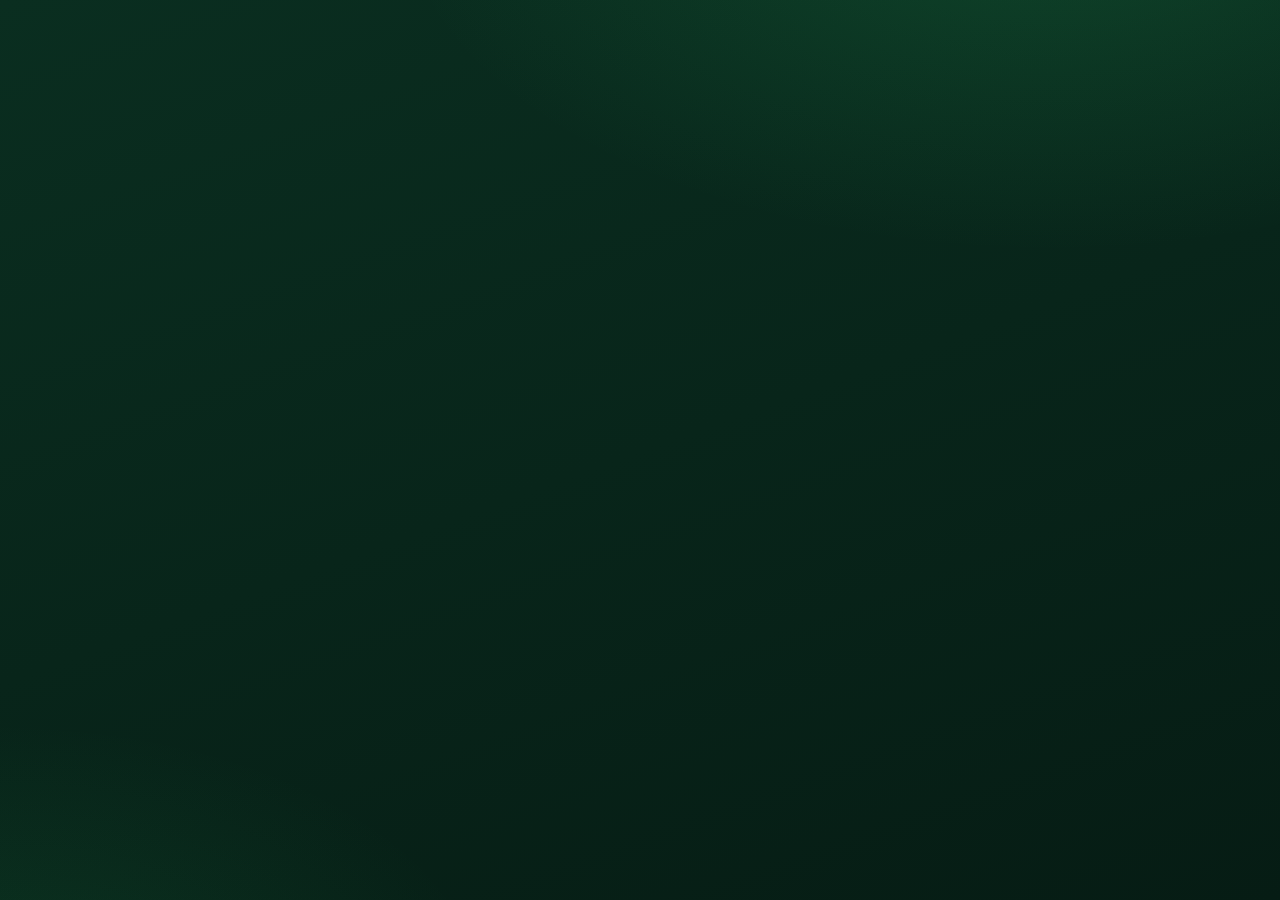
==== index.test.html @ 4ca07517 "Initial commit: candidate pipeline app (staff board + apply page) Standalone candidate-pipeline app " ====
<!doctype html>
<html lang="en">
<head>
<meta charset="utf-8" />
<meta name="viewport" content="width=device-width, initial-scale=1" />
<title>Candidate Pipeline · Plei</title>
<link rel="stylesheet" href="styles.css" />
</head>
<body>

<div id="loginScreen" style="display:none">
  <div class="wrap narrow">
    <div class="loginbox">
      <h1>Candidate <span class="g" style="color:var(--green)">Pipeline</span></h1>
      <p class="sub" style="margin-bottom:18px">Staff sign-in. Ask Priscila for an account if you don't have one yet.</p>
      <form id="loginForm">
        <label class="lbl">Email</label>
        <input id="loginEmail" type="email" required autocomplete="username" />
        <label class="lbl">Password</label>
        <input id="loginPassword" type="password" required autocomplete="current-password" />
        <button class="btn" type="submit" style="margin-top:18px;width:100%">Sign in</button>
        <p class="err" id="loginErr"></p>
      </form>
    </div>
  </div>
</div>

<div id="appScreen" style="display:none">
  <div class="wrap">
    <nav class="nav">
      <span class="logo"><span style="color:var(--green)">plei</span><span class="dot">.</span></span>
      <span class="link active">Candidate Pipeline</span>
      <a class="link" href="apply.html" target="_blank">Public apply page ↗</a>
      <span class="spacer"></span>
      <span class="badge" id="whoami"></span>
      <button class="linklike" id="signOutBtn">Sign out</button>
    </nav>

    <h1>Candidate <span class="g" style="color:var(--green)">Pipeline</span></h1>
    <p class="sub">Every candidate, one shared board — real-time, for everyone signed in. Grouped by job role as applicants come in, with a general view of the whole hiring process.</p>

    <div id="roleTabs" class="roletabs"></div>
    <p id="roleHint" class="rolehint"></p>

    <div id="stats" class="stats"></div>

    <div style="display:flex;gap:10px;margin-bottom:20px">
      <input id="addName" placeholder="Add a candidate by name…" style="flex:1" />
      <button class="btn" id="addBtn" type="button">+ Add</button>
    </div>

    <div id="board" class="board"></div>

    <footer>Plei, Inc. — internal tool.</footer>
  </div>
</div>

<div class="modal" id="candidateModal">
  <div class="sheet">
    <button class="x" id="cmClose" type="button" aria-label="Close">×</button>
    <h2 id="cmTitle">Candidate</h2>
    <p class="m">Changes save automatically.</p>

    <div class="fieldrow">
      <div><label class="lbl">Name</label><input id="cmName" /></div>
      <div><label class="lbl">Job role</label><select id="cmRole"></select></div>
    </div>
    <div class="fieldrow">
      <div><label class="lbl">Email</label><input id="cmEmail" type="email" /></div>
      <div><label class="lbl">Phone</label><input id="cmPhone" /></div>
    </div>
    <div class="fieldrow">
      <div><label class="lbl">Location</label><input id="cmLocation" /></div>
      <div><label class="lbl">LinkedIn</label><input id="cmLinkedin" /></div>
    </div>
    <div class="fieldrow">
      <div><label class="lbl">Referral</label><input id="cmReferral" /></div>
      <div><label class="lbl">Salary expectations</label><input id="cmSalary" /></div>
    </div>
    <label class="lbl">Résumé link</label>
    <input id="cmResume" placeholder="https://…" />

    <div class="fieldrow">
      <div><label class="lbl">Stage</label><select id="cmStatus"></select></div>
      <div><label class="lbl">Priority</label>
        <select id="cmPriority">
          <option value="urgent">Urgent</option><option value="high">High</option>
          <option value="normal" selected>Normal</option><option value="low">Low</option>
        </select>
      </div>
    </div>
    <div class="fieldrow">
      <div><label class="lbl">Due date</label><input id="cmDue" type="date" /></div>
      <div><label class="lbl">Assignee</label><input id="cmAssignee" placeholder="Who's on this" /></div>
    </div>

    <label class="lbl">Barrier 1 notes</label><textarea id="cmB1" rows="2"></textarea>
    <label class="lbl">Barrier 2 notes</label><textarea id="cmB2" rows="2"></textarea>
    <label class="lbl">Barrier 3 notes</label><textarea id="cmB3" rows="2"></textarea>

    <label class="lbl">Comments</label>
    <div id="commentList" class="commentlist"></div>
    <form id="commentForm" style="display:flex;gap:8px">
      <input id="commentBody" placeholder="Add a comment…" style="flex:1" />
      <button class="btn ghost" type="submit">Post</button>
    </form>

    <div style="display:flex;justify-content:flex-end;margin-top:20px">
      <button class="btn danger" id="cmDelete" type="button">Remove candidate</button>
    </div>
  </div>
</div>

<script src="stages.js"></script>
<script src="tests/mock-db.js"></script>
<script src="app.js"></script>
</body>
</html>
---- styles.css ----
:root{
  --green:#2fd771; --green-soft:#8ff0bd;
  --line:rgba(255,255,255,.09); --txt:#eafaf1; --muted:#9fc4b2;
  --card1:#0e3626; --card2:#0b2c1f;
}
*{box-sizing:border-box}
html,body{margin:0;height:100%}
body{
  font-family:-apple-system,BlinkMacSystemFont,"Segoe UI",Inter,Roboto,Helvetica,Arial,sans-serif;
  color:var(--txt);
  background:
    radial-gradient(1100px 600px at 82% -12%, rgba(47,215,113,.16), transparent 60%),
    radial-gradient(900px 520px at 0% 112%, rgba(47,215,113,.10), transparent 55%),
    linear-gradient(160deg,#0a2e20 0%, #061c14 100%);
  background-attachment:fixed;min-height:100%;-webkit-font-smoothing:antialiased;
}
.wrap{max-width:1180px;margin:0 auto;padding:26px 28px 80px}
.wrap.narrow{max-width:640px}
/* top nav */
.nav{display:flex;align-items:center;gap:22px;padding:6px 0 28px;border-bottom:1px solid var(--line);margin-bottom:34px}
.nav .logo{display:flex;align-items:center;gap:9px;font-weight:800;font-size:18px;letter-spacing:-.02em;text-decoration:none;color:var(--txt)}
.nav .logo .dot{color:var(--green)}
.nav a.link{margin-left:2px;color:var(--muted);text-decoration:none;font-size:14px;font-weight:500;padding:6px 2px}
.nav a.link:hover,.nav a.link.active{color:var(--txt)}
.nav .spacer{flex:1}
.nav .badge{font-size:12px;color:var(--green-soft);border:1px solid rgba(47,215,113,.35);border-radius:999px;padding:4px 11px}
.nav button.linklike{background:none;border:none;color:var(--muted);font:inherit;font-size:14px;cursor:pointer;padding:6px 2px}
.nav button.linklike:hover{color:var(--txt)}
/* headings */
h1{font-size:34px;line-height:1.1;letter-spacing:-.03em;margin:8px 0 8px;font-weight:800}
h1 .g{color:var(--green)}
.sub{color:var(--muted);font-size:15px;max-width:660px;margin:0 0 28px;line-height:1.5}
.section{margin:30px 0 14px;display:flex;align-items:baseline;gap:10px}
.section h2{font-size:14px;font-weight:700;letter-spacing:.08em;text-transform:uppercase;color:var(--green-soft);margin:0}
.section .rule{flex:1;height:1px;background:var(--line)}
footer{margin-top:52px;color:var(--muted);font-size:12px;opacity:.75}

/* buttons */
.btn{display:inline-flex;align-items:center;gap:6px;background:var(--green);color:#062018;font-weight:700;border:none;border-radius:9px;padding:9px 16px;font-size:13.5px;cursor:pointer;text-decoration:none}
.btn.ghost{background:rgba(255,255,255,.04);color:var(--txt);border:1px solid var(--line)}
.btn.danger{background:rgba(242,139,130,.1);color:#f6a9a2;border:1px solid rgba(242,139,130,.35)}
.btn:disabled{opacity:.5;cursor:default}

/* form controls */
label.lbl{display:block;font-size:12px;font-weight:700;text-transform:uppercase;letter-spacing:.05em;color:var(--green-soft);margin:14px 0 6px}
input,textarea,select{width:100%;box-sizing:border-box;background:rgba(255,255,255,.03);border:1px solid var(--line);border-radius:9px;padding:9px 11px;color:var(--txt);font:inherit;font-size:13.5px;resize:vertical}
input:focus,textarea:focus,select:focus{outline:none;border-color:rgba(47,215,113,.5)}

/* stat tiles */
.stats{display:grid;grid-template-columns:repeat(auto-fit,minmax(140px,1fr));gap:12px;margin:4px 0 30px}
.stat{background:rgba(255,255,255,.02);border:1px solid var(--line);border-radius:14px;padding:15px 18px}
.stat .n{margin:0;font-size:24px;font-weight:800;color:var(--green)}
.stat .l{margin:2px 0 0;font-size:12px;color:var(--muted)}

/* role tabs */
.roletabs{display:flex;gap:8px;flex-wrap:wrap;margin:0 0 20px}
.roletabs button{background:rgba(255,255,255,.03);border:1px solid var(--line);color:var(--muted);border-radius:999px;padding:7px 14px;font-size:13px;cursor:pointer}
.roletabs button.active{background:rgba(47,215,113,.14);border-color:rgba(47,215,113,.4);color:var(--green-soft);font-weight:600}
.rolehint{color:var(--muted);font-size:12.5px;margin:0 0 16px}

/* board */
.board{display:grid;gap:20px;margin-bottom:10px}
.boardrow{border:1px solid var(--line);border-radius:16px;padding:16px}
.boardrow h4{margin:0 0 12px;font-size:13px;text-transform:uppercase;letter-spacing:.06em;color:var(--muted);display:flex;align-items:center;gap:8px}
.boardrow h4 .dot{width:8px;height:8px;border-radius:50%}
.dot.notstarted{background:#9fc4b2}
.dot.active{background:#f4c777}
.dot.done{background:var(--green)}
.dot.closed{background:#f28b82}
.cols{display:grid;grid-auto-flow:column;grid-auto-columns:minmax(210px,1fr);gap:12px;overflow-x:auto;padding-bottom:4px}
.col{background:rgba(255,255,255,.015);border-radius:12px;padding:10px}
.col .colhead{display:flex;justify-content:space-between;align-items:center;font-size:12.5px;color:var(--muted);margin:0 0 8px;padding:0 2px}
.col .colcount{background:rgba(255,255,255,.05);border-radius:999px;padding:1px 8px;font-size:11px}
.ccard{background:linear-gradient(180deg,var(--card1),var(--card2));border:1px solid var(--line);border-left:3px solid var(--muted);border-radius:10px;padding:10px 12px;margin-bottom:8px;cursor:pointer;transition:border-color .12s,transform .12s}
.ccard:hover{border-color:rgba(47,215,113,.4);transform:translateY(-2px)}
.ccard.pri-urgent{border-left-color:#f28b82}
.ccard.pri-high{border-left-color:#f4c777}
.ccard.pri-normal{border-left-color:#4fb0e6}
.ccard .cname{font-weight:600;font-size:13.5px;margin:0 0 3px}
.ccard .cmeta{font-size:11.5px;color:var(--muted);white-space:nowrap;overflow:hidden;text-overflow:ellipsis}
.colempty{color:var(--muted);font-size:12px;padding:8px 2px}

/* modal / sheet */
.modal{position:fixed;inset:0;background:rgba(3,15,10,.62);z-index:100;display:none;align-items:flex-start;justify-content:center;padding:40px 16px;overflow:auto}
.modal.show{display:flex}
.sheet{width:100%;max-width:600px;background:#0c2a1f;border:1px solid var(--line);border-radius:16px;padding:22px 24px}
.sheet .x{float:right;background:none;border:none;color:var(--muted);font-size:22px;cursor:pointer;line-height:1}
.sheet h2{margin:0 30px 4px 0;font-size:19px}
.sheet .m{font-size:12.5px;color:var(--muted);margin:0 0 8px}
.fieldrow{display:grid;grid-template-columns:1fr 1fr;gap:12px}
.commentlist{max-height:220px;overflow:auto;margin:8px 0;display:flex;flex-direction:column;gap:8px}
.comment{background:rgba(255,255,255,.025);border-radius:9px;padding:8px 10px;font-size:13px}
.comment .ca{font-weight:600;color:var(--green-soft);font-size:12px}
.comment .ct{color:var(--muted);font-size:11px;margin-left:6px}

.pill{white-space:nowrap;border-radius:999px;padding:3px 10px;font-size:11.5px;font-weight:600;display:inline-block}
.pill.open{border:1px solid rgba(47,215,113,.35);background:rgba(47,215,113,.14);color:var(--green-soft)}
.pill.closed{border:1px solid rgba(242,139,130,.35);background:rgba(242,139,130,.12);color:#f6a9a2}

.rolelink{display:flex;align-items:center;gap:10px;padding:11px 14px;border:1px solid var(--line);border-radius:10px;background:rgba(255,255,255,.02);cursor:pointer}
.rolelink:hover{background:rgba(47,215,113,.08);border-color:rgba(47,215,113,.3)}
.rolelink .rtitle{flex:1;font-size:14.5px;font-weight:600}
.rolelink .rmeta{font-size:12px;color:var(--muted)}

.banner{display:flex;align-items:center;gap:11px;background:rgba(242,139,130,.10);border:1px solid rgba(242,139,130,.28);border-radius:12px;padding:13px 16px;margin-bottom:26px;color:#f6b7b0;font-size:13.5px}
.callout{background:rgba(47,215,113,.06);border:1px solid rgba(47,215,113,.25);border-radius:12px;padding:12px 16px;margin:14px 0;font-size:14px}

.loginbox{max-width:380px;margin:80px auto 0;background:linear-gradient(180deg,var(--card1),var(--card2));border:1px solid var(--line);border-radius:16px;padding:28px 26px}
.loginbox h1{font-size:22px;margin-top:0}
.err{color:#f6a9a2;font-size:13px;margin:8px 0 0}
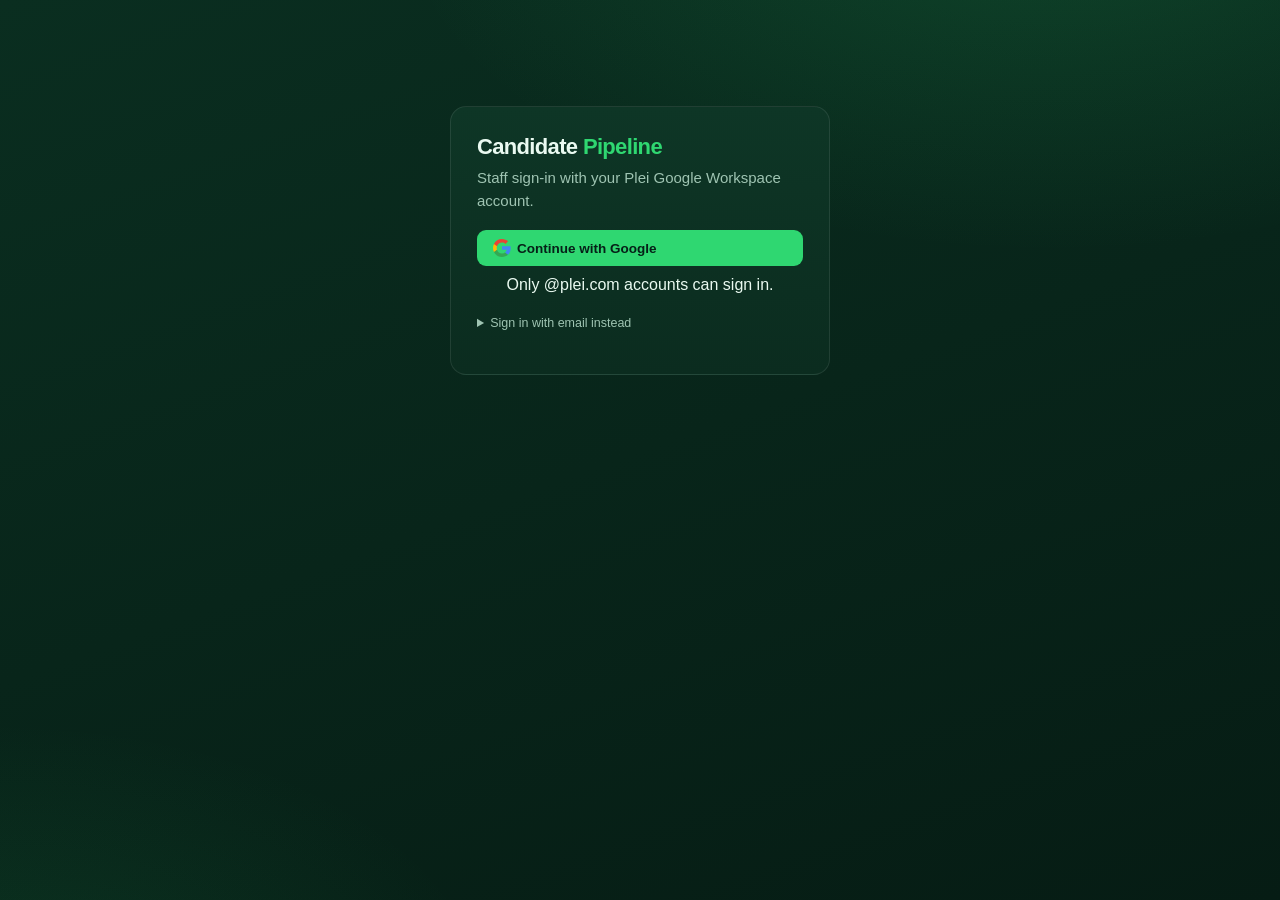
==== commit 2183efcb: "Add Google Workspace sign-in UI (test harness copy)Update index.test.html" ====
--- a/index.test.html
+++ b/index.test.html
@@ -9,106 +9,115 @@
 <body>
 
 <div id="loginScreen" style="display:none">
-  <div class="wrap narrow">
-    <div class="loginbox">
-      <h1>Candidate <span class="g" style="color:var(--green)">Pipeline</span></h1>
-      <p class="sub" style="margin-bottom:18px">Staff sign-in. Ask Priscila for an account if you don't have one yet.</p>
-      <form id="loginForm">
-        <label class="lbl">Email</label>
-        <input id="loginEmail" type="email" required autocomplete="username" />
-        <label class="lbl">Password</label>
-        <input id="loginPassword" type="password" required autocomplete="current-password" />
-        <button class="btn" type="submit" style="margin-top:18px;width:100%">Sign in</button>
-        <p class="err" id="loginErr"></p>
-      </form>
-    </div>
-  </div>
+<div class="wrap narrow">
+<div class="loginbox">
+<h1>Candidate <span class="g" style="color:var(--green)">Pipeline</span></h1>
+<p class="sub" style="margin-bottom:18px">Staff sign-in with your Plei Google Workspace account.</p>
+<button class="btn google" id="googleSignInBtn" type="button" style="width:100%">
+<svg width="18" height="18" viewBox="0 0 18 18" aria-hidden="true"><path fill="#4285F4" d="M17.64 9.2c0-.64-.06-1.25-.16-1.84H9v3.48h4.84a4.14 4.14 0 0 1-1.8 2.72v2.26h2.91c1.7-1.57 2.69-3.88 2.69-6.62z"/><path fill="#34A853" d="M9 18c2.43 0 4.47-.8 5.96-2.18l-2.91-2.26c-.81.54-1.84.86-3.05.86-2.34 0-4.33-1.58-5.04-3.71H.96v2.33A9 9 0 0 0 9 18z"/><path fill="#FBBC05" d="M3.96 10.71A5.4 5.4 0 0 1 3.68 9c0-.59.1-1.17.28-1.71V4.96H.96A9 9 0 0 0 0 9c0 1.45.35 2.83.96 4.04l3-2.33z"/><path fill="#EA4335" d="M9 3.58c1.32 0 2.51.46 3.44 1.35l2.58-2.58C13.46.89 11.43 0 9 0A9 9 0 0 0 .96 4.96l3 2.33C4.67 5.16 6.66 3.58 9 3.58z"/></svg>
+Continue with Google
+</button>
+<p class="m" style="text-align:center;margin:10px 0 0">Only @plei.com accounts can sign in.</p>
+<p class="err" id="loginErr"></p>
+
+<details style="margin-top:22px">
+<summary class="rolehint" style="cursor:pointer">Sign in with email instead</summary>
+<form id="loginForm" style="margin-top:12px">
+<label class="lbl">Email</label>
+<input id="loginEmail" type="email" required autocomplete="username" />
+<label class="lbl">Password</label>
+<input id="loginPassword" type="password" required autocomplete="current-password" />
+<button class="btn ghost" type="submit" style="margin-top:18px;width:100%">Sign in</button>
+</form>
+</details>
+</div>
+</div>
 </div>
 
 <div id="appScreen" style="display:none">
-  <div class="wrap">
-    <nav class="nav">
-      <span class="logo"><span style="color:var(--green)">plei</span><span class="dot">.</span></span>
-      <span class="link active">Candidate Pipeline</span>
-      <a class="link" href="apply.html" target="_blank">Public apply page ↗</a>
-      <span class="spacer"></span>
-      <span class="badge" id="whoami"></span>
-      <button class="linklike" id="signOutBtn">Sign out</button>
-    </nav>
+<div class="wrap">
+<nav class="nav">
+<span class="logo"><span style="color:var(--green)">plei</span><span class="dot">.</span></span>
+<span class="link active">Candidate Pipeline</span>
+<a class="link" href="apply.html" target="_blank">Public apply page ↗</a>
+<span class="spacer"></span>
+<span class="badge" id="whoami"></span>
+<button class="linklike" id="signOutBtn">Sign out</button>
+</nav>
 
-    <h1>Candidate <span class="g" style="color:var(--green)">Pipeline</span></h1>
-    <p class="sub">Every candidate, one shared board — real-time, for everyone signed in. Grouped by job role as applicants come in, with a general view of the whole hiring process.</p>
+<h1>Candidate <span class="g" style="color:var(--green)">Pipeline</span></h1>
+<p class="sub">Every candidate, one shared board — real-time, for everyone signed in. Grouped by job role as applicants come in, with a general view of the whole hiring process.</p>
 
-    <div id="roleTabs" class="roletabs"></div>
-    <p id="roleHint" class="rolehint"></p>
+<div id="roleTabs" class="roletabs"></div>
+<p id="roleHint" class="rolehint"></p>
 
-    <div id="stats" class="stats"></div>
+<div id="stats" class="stats"></div>
 
-    <div style="display:flex;gap:10px;margin-bottom:20px">
-      <input id="addName" placeholder="Add a candidate by name…" style="flex:1" />
-      <button class="btn" id="addBtn" type="button">+ Add</button>
-    </div>
+<div style="display:flex;gap:10px;margin-bottom:20px">
+<input id="addName" placeholder="Add a candidate by name…" style="flex:1" />
+<button class="btn" id="addBtn" type="button">+ Add</button>
+</div>
 
-    <div id="board" class="board"></div>
+<div id="board" class="board"></div>
 
-    <footer>Plei, Inc. — internal tool.</footer>
-  </div>
+<footer>Plei, Inc. — internal tool.</footer>
+</div>
 </div>
 
 <div class="modal" id="candidateModal">
-  <div class="sheet">
-    <button class="x" id="cmClose" type="button" aria-label="Close">×</button>
-    <h2 id="cmTitle">Candidate</h2>
-    <p class="m">Changes save automatically.</p>
+<div class="sheet">
+<button class="x" id="cmClose" type="button" aria-label="Close">×</button>
+<h2 id="cmTitle">Candidate</h2>
+<p class="m">Changes save automatically.</p>
 
-    <div class="fieldrow">
-      <div><label class="lbl">Name</label><input id="cmName" /></div>
-      <div><label class="lbl">Job role</label><select id="cmRole"></select></div>
-    </div>
-    <div class="fieldrow">
-      <div><label class="lbl">Email</label><input id="cmEmail" type="email" /></div>
-      <div><label class="lbl">Phone</label><input id="cmPhone" /></div>
-    </div>
-    <div class="fieldrow">
-      <div><label class="lbl">Location</label><input id="cmLocation" /></div>
-      <div><label class="lbl">LinkedIn</label><input id="cmLinkedin" /></div>
-    </div>
-    <div class="fieldrow">
-      <div><label class="lbl">Referral</label><input id="cmReferral" /></div>
-      <div><label class="lbl">Salary expectations</label><input id="cmSalary" /></div>
-    </div>
-    <label class="lbl">Résumé link</label>
-    <input id="cmResume" placeholder="https://…" />
+<div class="fieldrow">
+<div><label class="lbl">Name</label><input id="cmName" /></div>
+<div><label class="lbl">Job role</label><select id="cmRole"></select></div>
+</div>
+<div class="fieldrow">
+<div><label class="lbl">Email</label><input id="cmEmail" type="email" /></div>
+<div><label class="lbl">Phone</label><input id="cmPhone" /></div>
+</div>
+<div class="fieldrow">
+<div><label class="lbl">Location</label><input id="cmLocation" /></div>
+<div><label class="lbl">LinkedIn</label><input id="cmLinkedin" /></div>
+</div>
+<div class="fieldrow">
+<div><label class="lbl">Referral</label><input id="cmReferral" /></div>
+<div><label class="lbl">Salary expectations</label><input id="cmSalary" /></div>
+</div>
+<label class="lbl">Résumé link</label>
+<input id="cmResume" placeholder="https://…" />
 
-    <div class="fieldrow">
-      <div><label class="lbl">Stage</label><select id="cmStatus"></select></div>
-      <div><label class="lbl">Priority</label>
-        <select id="cmPriority">
-          <option value="urgent">Urgent</option><option value="high">High</option>
-          <option value="normal" selected>Normal</option><option value="low">Low</option>
-        </select>
-      </div>
-    </div>
-    <div class="fieldrow">
-      <div><label class="lbl">Due date</label><input id="cmDue" type="date" /></div>
-      <div><label class="lbl">Assignee</label><input id="cmAssignee" placeholder="Who's on this" /></div>
-    </div>
+<div class="fieldrow">
+<div><label class="lbl">Stage</label><select id="cmStatus"></select></div>
+<div><label class="lbl">Priority</label>
+<select id="cmPriority">
+<option value="urgent">Urgent</option><option value="high">High</option>
+<option value="normal" selected>Normal</option><option value="low">Low</option>
+</select>
+</div>
+</div>
+<div class="fieldrow">
+<div><label class="lbl">Due date</label><input id="cmDue" type="date" /></div>
+<div><label class="lbl">Assignee</label><input id="cmAssignee" placeholder="Who's on this" /></div>
+</div>
 
-    <label class="lbl">Barrier 1 notes</label><textarea id="cmB1" rows="2"></textarea>
-    <label class="lbl">Barrier 2 notes</label><textarea id="cmB2" rows="2"></textarea>
-    <label class="lbl">Barrier 3 notes</label><textarea id="cmB3" rows="2"></textarea>
+<label class="lbl">Barrier 1 notes</label><textarea id="cmB1" rows="2"></textarea>
+<label class="lbl">Barrier 2 notes</label><textarea id="cmB2" rows="2"></textarea>
+<label class="lbl">Barrier 3 notes</label><textarea id="cmB3" rows="2"></textarea>
 
-    <label class="lbl">Comments</label>
-    <div id="commentList" class="commentlist"></div>
-    <form id="commentForm" style="display:flex;gap:8px">
-      <input id="commentBody" placeholder="Add a comment…" style="flex:1" />
-      <button class="btn ghost" type="submit">Post</button>
-    </form>
+<label class="lbl">Comments</label>
+<div id="commentList" class="commentlist"></div>
+<form id="commentForm" style="display:flex;gap:8px">
+<input id="commentBody" placeholder="Add a comment…" style="flex:1" />
+<button class="btn ghost" type="submit">Post</button>
+</form>
 
-    <div style="display:flex;justify-content:flex-end;margin-top:20px">
-      <button class="btn danger" id="cmDelete" type="button">Remove candidate</button>
-    </div>
-  </div>
+<div style="display:flex;justify-content:flex-end;margin-top:20px">
+<button class="btn danger" id="cmDelete" type="button">Remove candidate</button>
+</div>
+</div>
 </div>
 
 <script src="stages.js"></script>
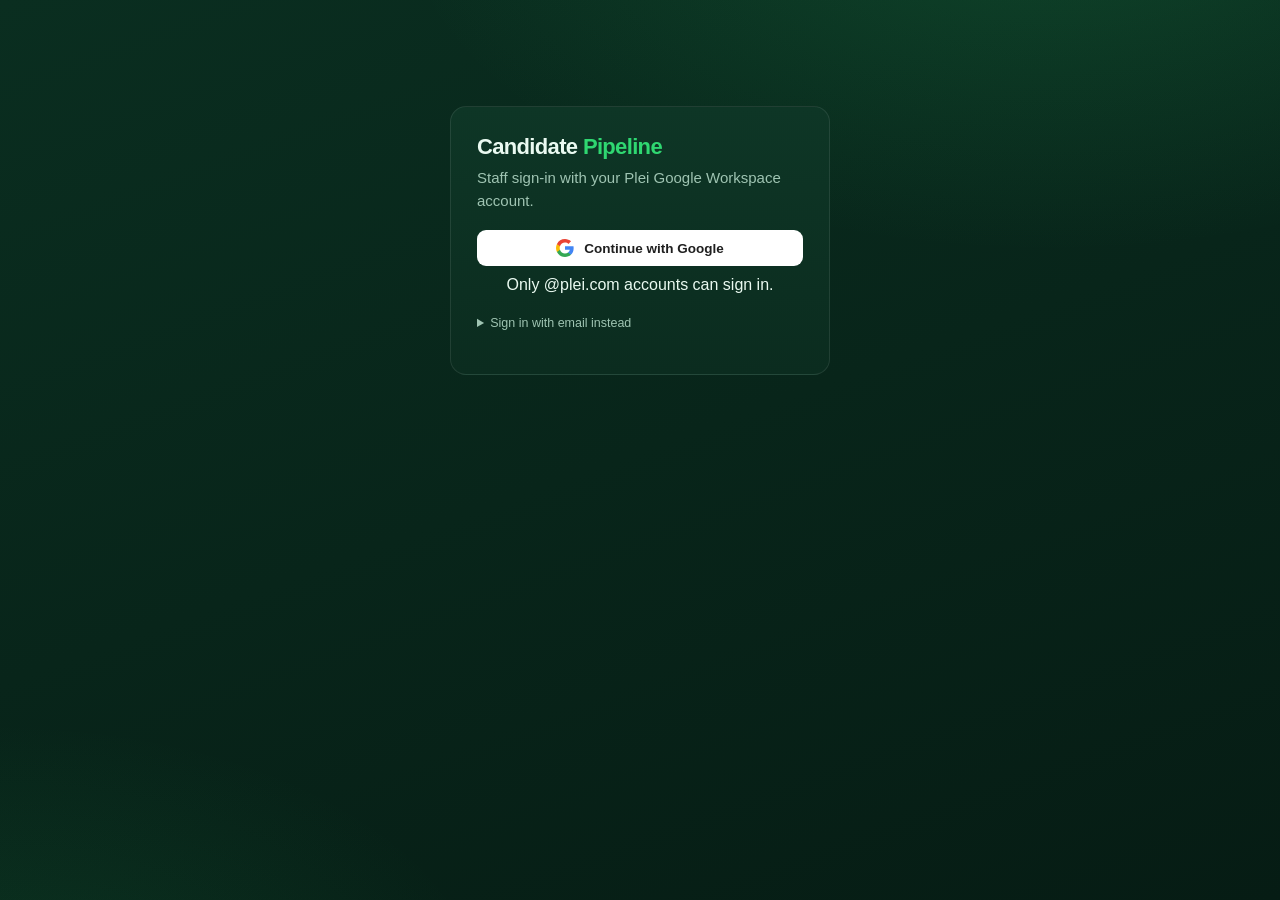
==== commit b91ecd5a: "Add Team access modal and nav button to test harness" ====
--- a/index.test.html
+++ b/index.test.html
@@ -42,6 +42,7 @@
 <a class="link" href="apply.html" target="_blank">Public apply page ↗</a>
 <span class="spacer"></span>
 <span class="badge" id="whoami"></span>
+<button class="linklike" id="teamAccessBtn" type="button" style="display:none">Team access</button>
 <button class="linklike" id="signOutBtn">Sign out</button>
 </nav>
 
@@ -120,6 +121,26 @@
 </div>
 </div>
 
+<div class="modal" id="teamAccessModal">
+<div class="sheet">
+<button class="x" id="taClose" type="button" aria-label="Close">×</button>
+<h2>Team access</h2>
+<p class="m">Only people listed here can sign in and see this board — being a @plei.com Google account is no longer enough by itself. Admins can add or remove anyone, including other admins.</p>
+
+<form id="teamAccessForm" style="display:flex;gap:8px;margin:16px 0 6px">
+<input id="taEmail" type="email" placeholder="name@plei.com" style="flex:1" required />
+<select id="taRole" style="width:auto">
+<option value="staff">Staff</option>
+<option value="admin">Admin</option>
+</select>
+<button class="btn" type="submit">+ Add</button>
+</form>
+<p class="err" id="taErr"></p>
+
+<div id="staffList" style="margin-top:10px"></div>
+</div>
+</div>
+
 <script src="stages.js"></script>
 <script src="tests/mock-db.js"></script>
 <script src="app.js"></script>
--- a/styles.css
+++ b/styles.css
@@ -1,18 +1,18 @@
 :root{
-  --green:#2fd771; --green-soft:#8ff0bd;
-  --line:rgba(255,255,255,.09); --txt:#eafaf1; --muted:#9fc4b2;
-  --card1:#0e3626; --card2:#0b2c1f;
+--green:#2fd771; --green-soft:#8ff0bd;
+--line:rgba(255,255,255,.09); --txt:#eafaf1; --muted:#9fc4b2;
+--card1:#0e3626; --card2:#0b2c1f;
 }
 *{box-sizing:border-box}
 html,body{margin:0;height:100%}
 body{
-  font-family:-apple-system,BlinkMacSystemFont,"Segoe UI",Inter,Roboto,Helvetica,Arial,sans-serif;
-  color:var(--txt);
-  background:
-    radial-gradient(1100px 600px at 82% -12%, rgba(47,215,113,.16), transparent 60%),
-    radial-gradient(900px 520px at 0% 112%, rgba(47,215,113,.10), transparent 55%),
-    linear-gradient(160deg,#0a2e20 0%, #061c14 100%);
-  background-attachment:fixed;min-height:100%;-webkit-font-smoothing:antialiased;
+font-family:-apple-system,BlinkMacSystemFont,"Segoe UI",Inter,Roboto,Helvetica,Arial,sans-serif;
+color:var(--txt);
+background:
+radial-gradient(1100px 600px at 82% -12%, rgba(47,215,113,.16), transparent 60%),
+radial-gradient(900px 520px at 0% 112%, rgba(47,215,113,.10), transparent 55%),
+linear-gradient(160deg,#0a2e20 0%, #061c14 100%);
+background-attachment:fixed;min-height:100%;-webkit-font-smoothing:antialiased;
 }
 .wrap{max-width:1180px;margin:0 auto;padding:26px 28px 80px}
 .wrap.narrow{max-width:640px}
@@ -39,6 +39,8 @@
 .btn{display:inline-flex;align-items:center;gap:6px;background:var(--green);color:#062018;font-weight:700;border:none;border-radius:9px;padding:9px 16px;font-size:13.5px;cursor:pointer;text-decoration:none}
 .btn.ghost{background:rgba(255,255,255,.04);color:var(--txt);border:1px solid var(--line)}
 .btn.danger{background:rgba(242,139,130,.1);color:#f6a9a2;border:1px solid rgba(242,139,130,.35)}
+.btn.google{background:#fff;color:#1f1f1f;justify-content:center;gap:10px}
+.btn.google:hover{background:#f4f4f4}
 .btn:disabled{opacity:.5;cursor:default}
 
 /* form controls */
